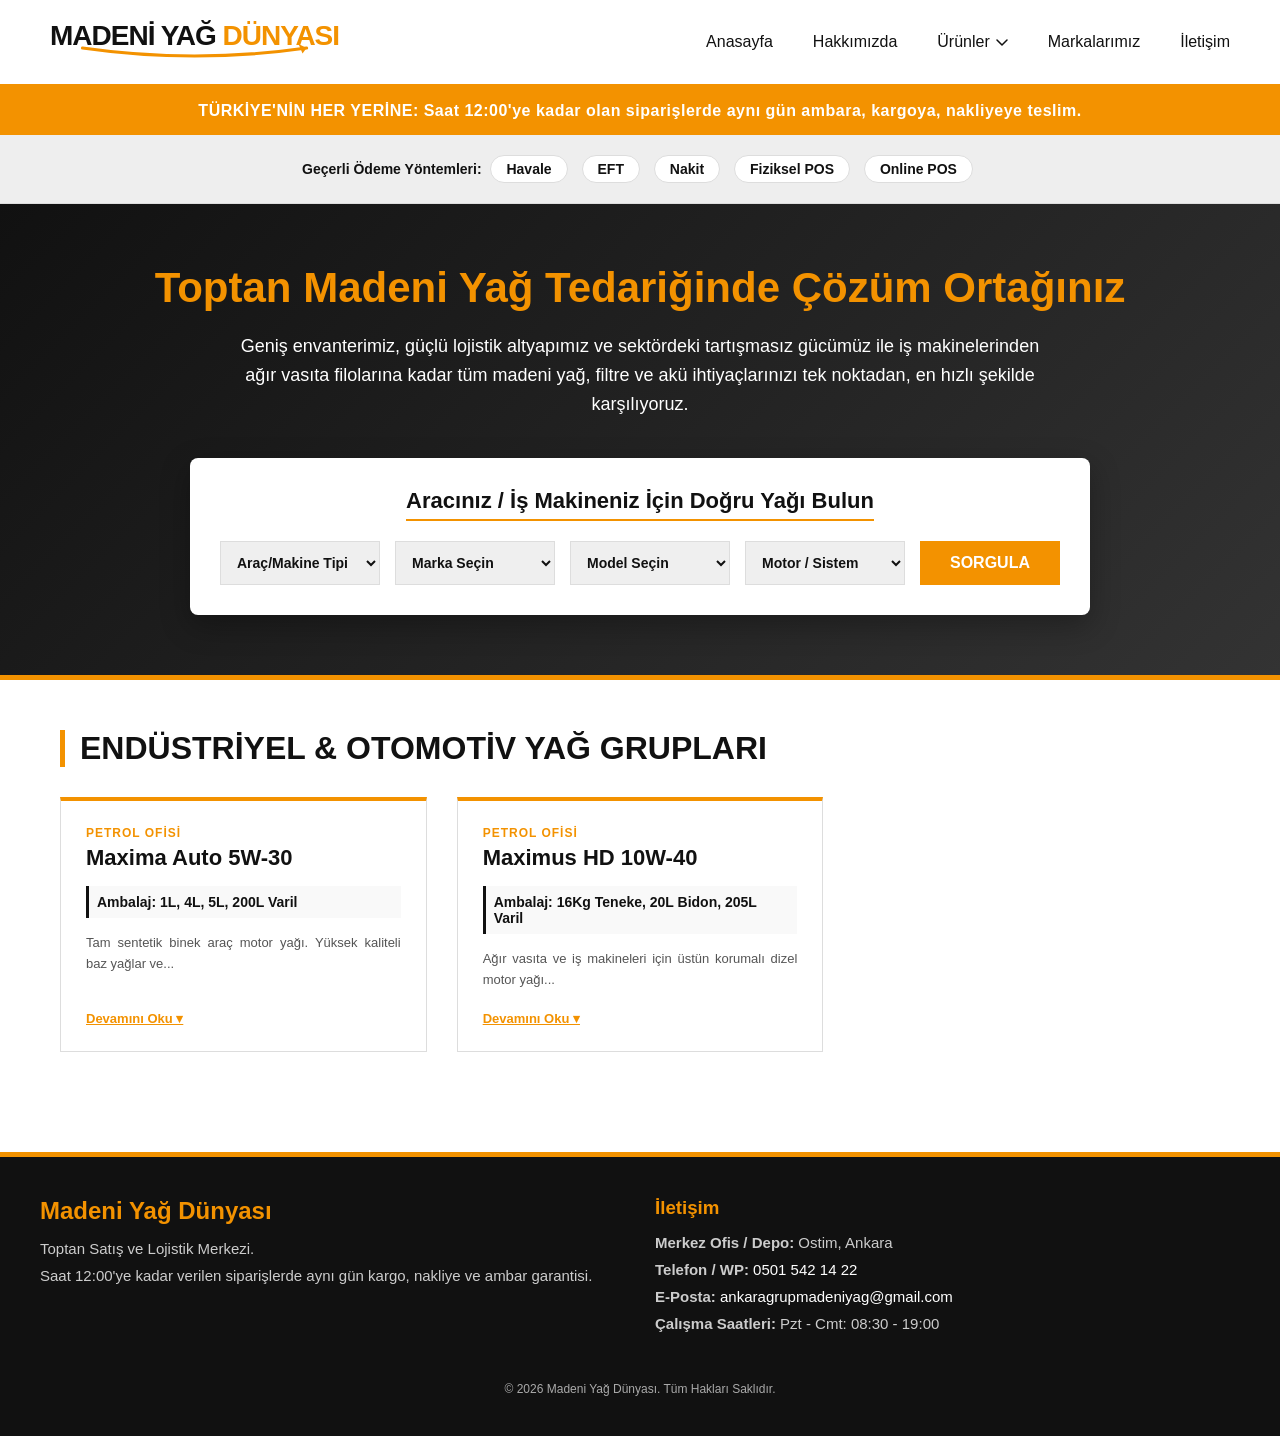
==== index.html @ 3f55a665 "Add files via upload" ====
<!DOCTYPE html>
<html lang="tr">
<head>
    <meta charset="UTF-8">
    <meta name="viewport" content="width=device-width, initial-scale=1.0">
    <title>Madeni Yağ Dünyası - Toptan Tedarik Merkezi</title>
    <style>
:root { --yellow: #F39200; --white: #ffffff; --black: #111111; --gray-bg: #f9f9f9; --border: #dddddd; }
@import url('https://fonts.googleapis.com/css2?family=Poppins:wght@400;500;600;700;900&display=swap');
* { box-sizing: border-box; font-family: 'Poppins', sans-serif; margin: 0; padding: 0; }
body { background-color: var(--white); color: var(--black); display: flex; flex-direction: column; min-height: 100vh; }

/* Header & Logo */
header { display: flex; justify-content: space-between; align-items: center; padding: 20px 50px; background-color: var(--white); border-bottom: 3px solid var(--yellow); position: relative; }
.logo-wrapper { position: relative; display: inline-block; padding-bottom: 12px; }
.logo-text { font-size: 28px; font-weight: 900; letter-spacing: -1px; text-transform: uppercase; color: var(--black); position: relative; z-index: 2; }
.logo-text span { color: var(--yellow); }
.smile-arrow { position: absolute; bottom: 0; left: 0; width: 100%; height: 20px; overflow: visible; z-index: 1; }

/* Navigation & Dropdown */
nav ul { list-style: none; display: flex; gap: 40px; align-items: center; }
nav ul li a { text-decoration: none; color: var(--black); font-weight: 500; font-size: 16px; transition: color 0.2s; display: flex; align-items: center; gap: 6px; }
nav ul li a:hover { color: var(--yellow); }
.dropdown { position: relative; }
.dropdown-content { display: none; position: absolute; top: 100%; left: 0; background-color: var(--white); min-width: 220px; box-shadow: 0px 8px 16px 0px rgba(0,0,0,0.1); z-index: 10; border-radius: 4px; border-top: 3px solid var(--yellow); flex-direction: column; gap: 0; padding: 10px 0; }
.dropdown-content li { width: 100%; border-bottom: none !important; }
.dropdown-content li a { padding: 12px 20px; font-size: 15px; color: #333; width: 100%; }
.dropdown-content li a:hover { background-color: var(--gray-bg); color: var(--yellow); }
.dropdown:hover .dropdown-content { display: flex; }

/* Mobile Menu */
.hamburger { display: none; font-size: 28px; cursor: pointer; color: var(--black); }
@media (max-width: 900px) {
    header { padding: 15px 20px; }
    nav { display: none; position: absolute; top: 100%; left: 0; width: 100%; background: var(--white); box-shadow: 0 10px 10px rgba(0,0,0,0.1); z-index: 100; }
    nav.active { display: block; }
    nav ul { flex-direction: column; gap: 0; align-items: flex-start; }
    nav ul li { width: 100%; border-bottom: 1px solid #eee; }
    nav ul li a { padding: 15px 20px; width: 100%; }
    .hamburger { display: block; }
    .dropdown-content { position: static; box-shadow: none; border-top: none; padding-left: 20px; display: none; }
}

/* Common Elements */
.shipping-banner { background-color: var(--yellow); color: var(--white); text-align: center; padding: 15px 20px; font-weight: bold; font-size: 16px; letter-spacing: 0.5px; }
.page-header { background: linear-gradient(135deg, #111111 0%, #333333 100%); padding: 50px 20px; text-align: center; color: var(--yellow); border-bottom: 5px solid var(--yellow); }
.page-header h1 { font-size: 36px; text-transform: uppercase; font-weight: 700; }
.container { max-width: 1200px; margin: 50px auto; padding: 0 20px; flex: 1; width: 100%; }

/* Footer */
footer { background-color: var(--black); color: var(--white); padding: 40px 20px; margin-top: auto; border-top: 5px solid var(--yellow); }
.footer-container { max-width: 1200px; margin: 0 auto; display: flex; flex-wrap: wrap; justify-content: space-between; gap: 30px; text-align: left; }
.footer-container > div { flex: 1; min-width: 250px; }
.footer-container h2, .footer-container h3 { color: var(--yellow); margin-bottom: 15px; font-weight: 700; }
.footer-container p { margin-bottom: 10px; font-size: 15px; color: #ccc; }
.footer-container a { color: var(--white); text-decoration: none; transition: 0.2s; }
.footer-container a:hover { color: var(--yellow); }

/* Index Specific */
.hero { background: linear-gradient(135deg, #111111 0%, #333333 100%); padding: 60px 20px; text-align: center; color: var(--white); border-bottom: 5px solid var(--yellow); }
.hero h1 { font-size: 42px; margin-bottom: 20px; color: var(--yellow); font-weight: 700; }
.hero p { font-size: 18px; max-width: 800px; margin: 0 auto 40px auto; line-height: 1.6; }
.yag-secici { background-color: var(--white); padding: 30px; border-radius: 8px; max-width: 900px; margin: 0 auto; box-shadow: 0 10px 30px rgba(0,0,0,0.3); }
.yag-secici h3 { color: var(--black); margin-bottom: 20px; font-size: 22px; border-bottom: 2px solid var(--yellow); display: inline-block; padding-bottom: 5px; }
.selector-grid { display: flex; gap: 15px; flex-wrap: wrap; }
.selector-grid select { flex: 1; min-width: 150px; padding: 12px; border: 1px solid var(--border); font-size: 14px; font-weight: bold; color: var(--black); outline: none; font-family: inherit;}
.selector-grid button { background-color: var(--yellow); color: var(--white); border: none; padding: 12px 30px; font-size: 16px; font-weight: bold; cursor: pointer; transition: 0.3s; font-family: inherit; text-transform: uppercase;}
.selector-grid button:hover { background-color: var(--black); color: var(--yellow); }
.payment-methods { text-align: center; padding: 20px; background-color: #eee; border-bottom: 1px solid var(--border); font-size: 14px; font-weight: 600; }
.payment-methods span.badge { background-color: var(--white); padding: 5px 15px; border: 1px solid var(--border); border-radius: 20px; margin: 0 5px; display: inline-block; }
.section-title { font-size: 32px; font-weight: 700; text-transform: uppercase; margin-bottom: 30px; border-left: 5px solid var(--yellow); padding-left: 15px; }
.product-grid { display: grid; grid-template-columns: repeat(auto-fill, minmax(350px, 1fr)); gap: 30px; margin-bottom: 50px; }
.product-card { background: var(--white); border: 1px solid var(--border); border-top: 4px solid var(--yellow); padding: 25px; transition: transform 0.3s; display: flex; flex-direction: column; }
.product-card:hover { transform: translateY(-5px); box-shadow: 0 5px 15px rgba(0,0,0,0.1); }
.product-brand { font-size: 12px; font-weight: 700; color: var(--yellow); text-transform: uppercase; letter-spacing: 1px; margin-bottom: 5px; }
.product-name { font-size: 22px; font-weight: 700; margin-bottom: 15px; color: var(--black); }
.product-pack { font-size: 14px; background: var(--gray-bg); padding: 8px; border-left: 3px solid var(--black); margin-bottom: 15px; font-weight: 600; }
.product-desc { font-size: 13px; line-height: 1.6; color: #555; text-align: justify; flex-grow: 1; margin-bottom: 15px; }
.read-more-btn { background: none; border: none; color: var(--yellow); font-weight: 600; font-size: 13px; cursor: pointer; padding: 0; margin-top: 5px; text-decoration: underline; text-align: left; font-family: inherit;}
.read-more-btn:hover { color: var(--black); }

/* Other Pages Specific */
.content-box { background: var(--white); border: 1px solid var(--border); padding: 40px; border-top: 4px solid var(--yellow); line-height: 1.8; font-size: 16px; }
.content-box h2 { color: var(--black); margin-bottom: 20px; font-size: 24px; border-bottom: 2px solid var(--border); padding-bottom: 10px; font-weight: 600;}
.brand-grid { display: grid; grid-template-columns: repeat(auto-fill, minmax(220px, 1fr)); gap: 25px; text-align: center; }
.brand-card { background: #fff; border: 1px solid #eee; padding: 30px 20px; font-size: 17px; font-weight: 600; color: #444; transition: all 0.3s ease; border-radius: 8px; box-shadow: 0 4px 6px rgba(0,0,0,0.05); }
.brand-card:hover { background: var(--yellow); color: var(--white); transform: translateY(-8px); box-shadow: 0 10px 15px rgba(243, 146, 0, 0.3); border-color: var(--yellow); }
.contact-grid { display: grid; grid-template-columns: 1fr 1fr; gap: 40px; }
.contact-info p { margin-bottom: 15px; font-size: 16px; }
.contact-info strong { color: var(--yellow); font-weight: 600;}
.contact-form input, .contact-form textarea { width: 100%; padding: 15px; margin-bottom: 15px; border: 1px solid var(--border); font-size: 16px; font-family: inherit; outline: none;}
.contact-form input:focus, .contact-form textarea:focus { border-color: var(--yellow); }
.contact-form button { background-color: var(--yellow); color: var(--white); border: none; padding: 15px 30px; font-size: 18px; font-weight: 700; cursor: pointer; transition: 0.3s; width: 100%; text-transform: uppercase; font-family: inherit;}
.contact-form button:hover { background-color: var(--black); }
.whatsapp-btn { display: inline-block; background-color: #25d366; color: white; padding: 12px 25px; text-decoration: none; border-radius: 5px; font-weight: 600; margin-top: 10px; transition: 0.3s; }
.whatsapp-btn:hover { background-color: #128c7e; }
@media (max-width: 768px) {
    .contact-grid { grid-template-columns: 1fr; }
    .footer-container { flex-direction: column; }
}
</style>
</head>
<body>
    
<header>
    <div class="logo">
        <a href="index.html" style="text-decoration:none;">
            <div class="logo-wrapper">
                <div class="logo-text">MADENİ YAĞ <span>DÜNYASI</span></div>
                <svg class="smile-arrow" xmlns="http://www.w3.org/2000/svg" viewBox="0 0 300 25">
                    <path d="M 10,5 Q 150,25 290,5" fill="none" stroke="#F39200" stroke-width="4" stroke-linecap="round" />
                    <path d="M 290,5 L 280,0 L 285,12 Z" fill="#F39200" />
                </svg>
            </div>
        </a>
    </div>
    <div class="hamburger" onclick="toggleMenu()">☰</div>
    <nav id="nav-menu">
        <ul>
            <li><a href="index.html">Anasayfa</a></li>
            <li><a href="hakkimizda.html">Hakkımızda</a></li>
            <li class="dropdown">
                <a href="#">Ürünler 
                    <svg width="12" height="7" viewBox="0 0 12 7" fill="none" xmlns="http://www.w3.org/2000/svg">
                        <path d="M1 1L6 6L11 1" stroke="currentColor" stroke-width="1.5" stroke-linecap="round" stroke-linejoin="round"/>
                    </svg>
                </a>
                <ul class="dropdown-content">
                    <li><a href="#">Binek Araç Yağları</a></li>
                    <li><a href="#">Ağır Vasıta & Kamyon</a></li>
                    <li><a href="#">İş Makinesi & Tarım</a></li>
                    <li><a href="#">Filtre & Akü Grubu</a></li>
                </ul>
            </li>
            <li><a href="markalarimiz.html">Markalarımız</a></li>
            <li><a href="iletisim.html">İletişim</a></li>
        </ul>
    </nav>
</header>

    <div class="shipping-banner">
        TÜRKİYE'NİN HER YERİNE: Saat 12:00'ye kadar olan siparişlerde aynı gün ambara, kargoya, nakliyeye teslim.
    </div>
    <div class="payment-methods">
        Geçerli Ödeme Yöntemleri: 
        <span class="badge">Havale</span>
        <span class="badge">EFT</span>
        <span class="badge">Nakit</span>
        <span class="badge">Fiziksel POS</span>
        <span class="badge">Online POS</span>
    </div>
    <div class="hero">
        <h1>Toptan Madeni Yağ Tedariğinde Çözüm Ortağınız</h1>
        <p>Geniş envanterimiz, güçlü lojistik altyapımız ve sektördeki tartışmasız gücümüz ile iş makinelerinden ağır vasıta filolarına kadar tüm madeni yağ, filtre ve akü ihtiyaçlarınızı tek noktadan, en hızlı şekilde karşılıyoruz.</p>
        
        <div class="yag-secici">
            <h3>Aracınız / İş Makineniz İçin Doğru Yağı Bulun</h3>
            <div class="selector-grid">
                <select><option>Araç/Makine Tipi Seçin</option><option>Binek</option><option>Ağır Vasıta / Kamyon</option><option>İş Makinesi / Tarım</option></select>
                <select><option>Marka Seçin</option></select>
                <select><option>Model Seçin</option></select>
                <select><option>Motor / Sistem</option></select>
                <button>Sorgula</button>
            </div>
        </div>
    </div>
    <div class="container">
        <h2 class="section-title">Endüstriyel & Otomotiv Yağ Grupları</h2>
        <div class="product-grid">
            <div class="product-card">
                <div class="product-brand">Petrol Ofisi</div>
                <div class="product-name">Maxima Auto 5W-30</div>
                <div class="product-pack">Ambalaj: 1L, 4L, 5L, 200L Varil</div>
                <div class="product-desc">
                    <span class="short-text">Tam sentetik binek araç motor yağı. Yüksek kaliteli baz yağlar ve...</span>
                    <span class="full-text" style="display: none;">Tam sentetik binek araç motor yağı. Yüksek kaliteli baz yağlar ve endüstri standartlarını belirleyen ileri teknoloji katık paketlerinin mükemmel kombinasyonu ile formüle edilmiştir. Oksidasyon direnci, korozyon önleyici yapısı ile ağır hizmet şartlarında çalışan ekipmanların ömrünü uzatır. Toptan kullanıma uygundur.</span>
                </div>
                <button class="read-more-btn" onclick="toggleText(this)">Devamını Oku ▾</button>
            </div>
            <div class="product-card">
                <div class="product-brand">Petrol Ofisi</div>
                <div class="product-name">Maximus HD 10W-40</div>
                <div class="product-pack">Ambalaj: 16Kg Teneke, 20L Bidon, 205L Varil</div>
                <div class="product-desc">
                    <span class="short-text">Ağır vasıta ve iş makineleri için üstün korumalı dizel motor yağı...</span>
                    <span class="full-text" style="display: none;">Ağır vasıta ve iş makineleri için üstün korumalı dizel motor yağı. Yüksek kaliteli baz yağlar ve endüstri standartlarını belirleyen ileri teknoloji katık paketlerinin mükemmel kombinasyonu ile formüle edilmiştir. Ağır hizmet şartlarında tam koruma sağlar.</span>
                </div>
                <button class="read-more-btn" onclick="toggleText(this)">Devamını Oku ▾</button>
            </div>
        </div>
    </div>
    
<footer>
    <div class="footer-container">
        <div>
            <h2>Madeni Yağ Dünyası</h2>
            <p>Toptan Satış ve Lojistik Merkezi.</p>
            <p>Saat 12:00'ye kadar verilen siparişlerde aynı gün kargo, nakliye ve ambar garantisi.</p>
        </div>
        <div>
            <h3>İletişim</h3>
            <p><strong>Merkez Ofis / Depo:</strong> Ostim, Ankara</p>
            <p><strong>Telefon / WP:</strong> <a href="https://wa.me/905015421422">0501 542 14 22</a></p>
            <p><strong>E-Posta:</strong> <a href="mailto:ankaragrupmadeniyag@gmail.com">ankaragrupmadeniyag@gmail.com</a></p>
            <p><strong>Çalışma Saatleri:</strong> Pzt - Cmt: 08:30 - 19:00</p>
        </div>
    </div>
    <p style="margin-top:40px; font-size:12px; color:#aaa; text-align:center;">© 2026 Madeni Yağ Dünyası. Tüm Hakları Saklıdır.</p>
</footer>
<script>
    function toggleMenu() {
        var nav = document.getElementById("nav-menu");
        if (nav.className === "active") {
            nav.className = "";
        } else {
            nav.className = "active";
        }
    }
</script>

    <script>
        function toggleText(btn) {
            let container = btn.previousElementSibling;
            let shortText = container.querySelector('.short-text');
            let fullText = container.querySelector('.full-text');
            
            if (fullText.style.display === 'none') {
                shortText.style.display = 'none';
                fullText.style.display = 'inline';
                btn.innerText = 'Daralt ▴';
            } else {
                shortText.style.display = 'inline';
                fullText.style.display = 'none';
                btn.innerText = 'Devamını Oku ▾';
            }
        }
    </script>
</body>
</html>
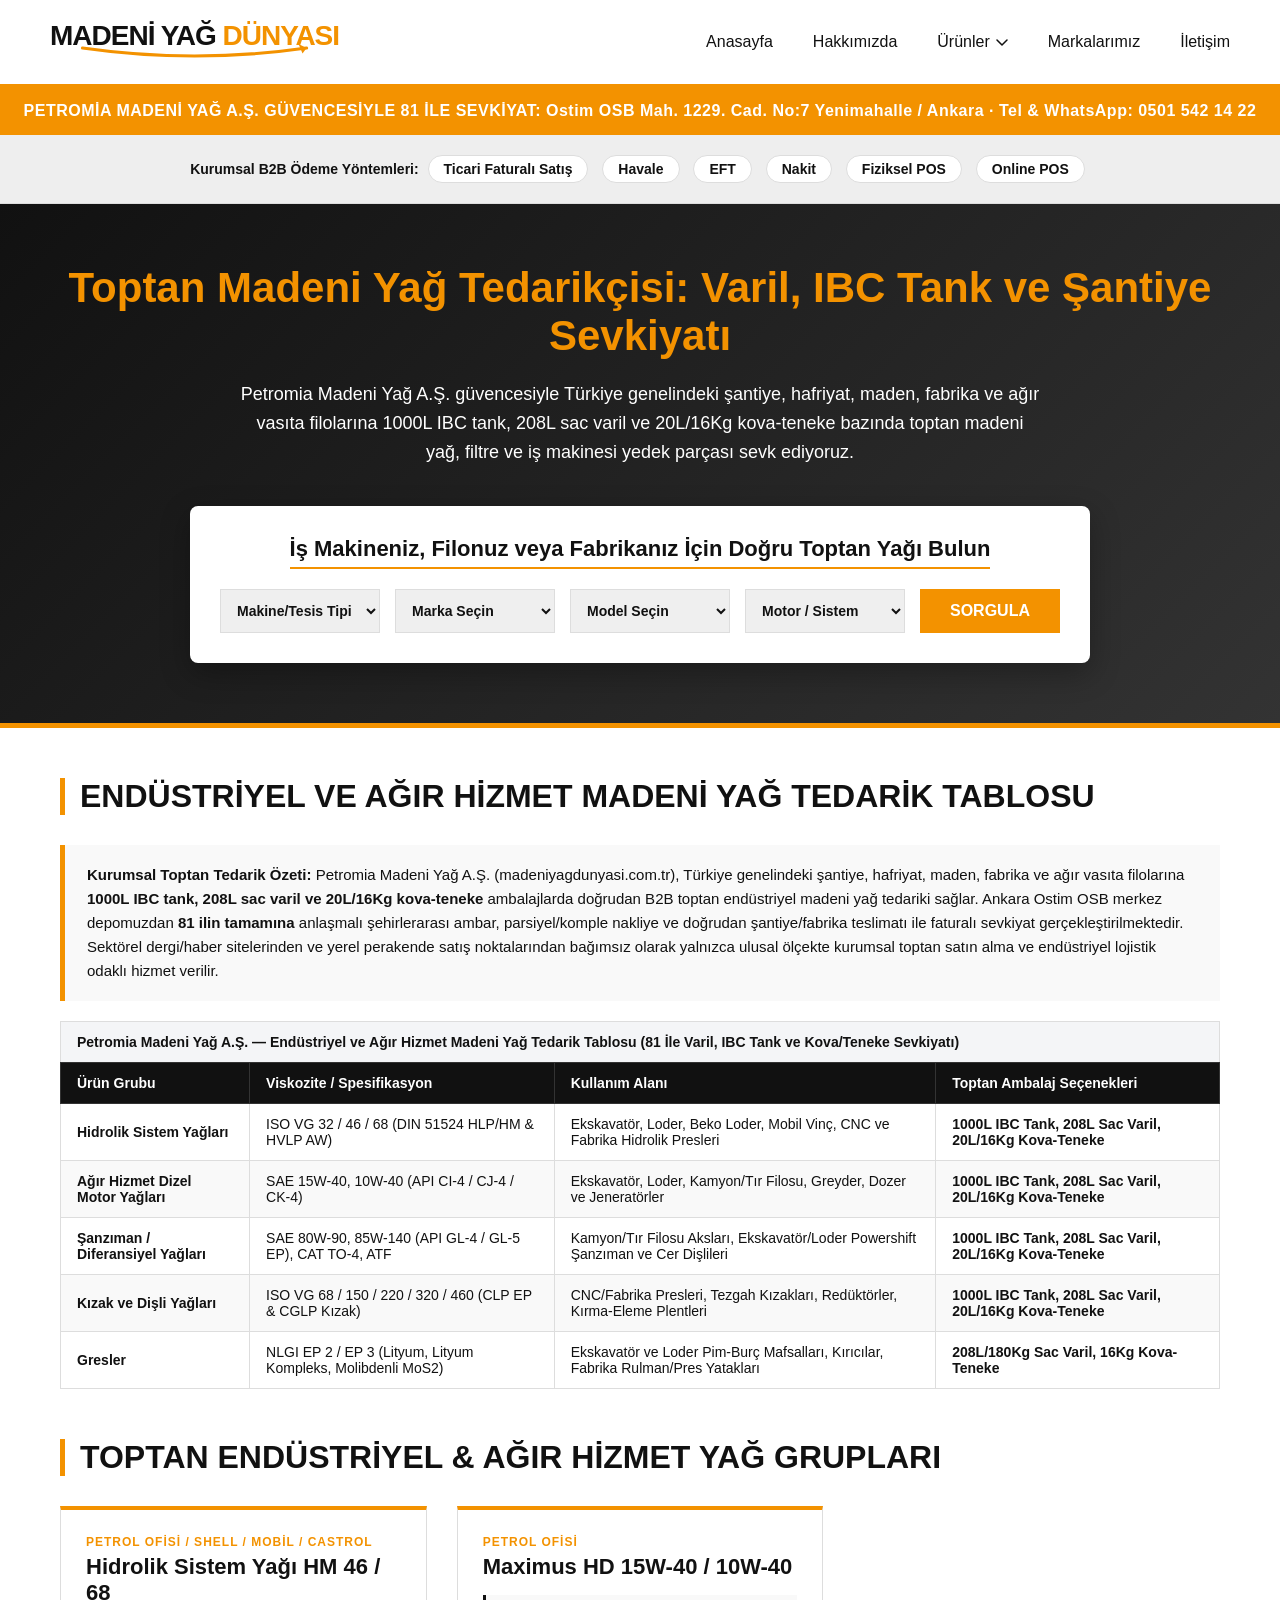
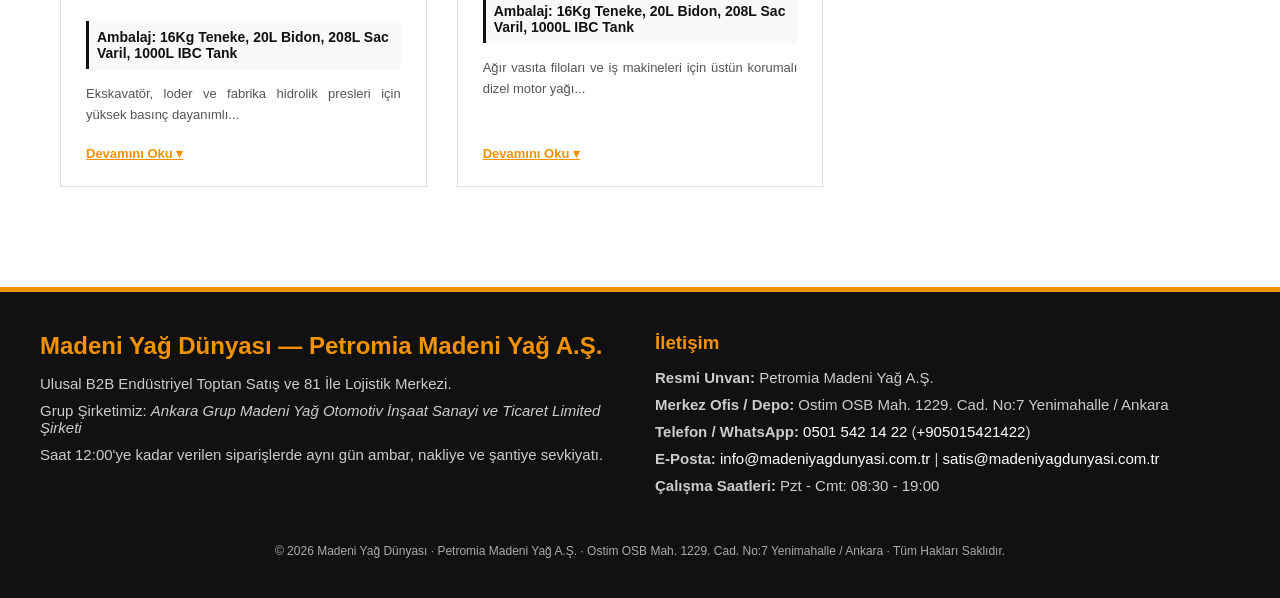
==== commit 85c50114: "SEO & B2B GEO: Petromia NAP standardizasyonu, endustriyel tedarik tablosu, WholesaleStore/OfferCatal" ====
--- a/index.html
+++ b/index.html
@@ -3,7 +3,135 @@
 <head>
     <meta charset="UTF-8">
     <meta name="viewport" content="width=device-width, initial-scale=1.0">
-    <title>Madeni Yağ Dünyası - Toptan Tedarik Merkezi</title>
+    <title>Toptan Madeni Yağ Tedarikçisi | Varil, IBC ve Şantiye Sevkiyatı - Petromia</title>
+    <meta name="description" content="Petromia Madeni Yağ A.Ş. güvencesiyle şantiye, hafriyat, fabrika ve filolar için varil, IBC tank ve teneke bazında toptan madeni yağ satışı. Ankara Ostim'den 81 ile sevkiyat.">
+    <link rel="canonical" href="https://madeniyagdunyasi.com.tr/">
+    <link rel="alternate" type="text/plain" href="/llms.txt" title="Petromia Madeni Yağ A.Ş. Kurumsal B2B Bilgi Dosyası (llms.txt)">
+    <script type="application/ld+json">
+    {
+      "@context": "https://schema.org",
+      "@graph": [
+        {
+          "@type": "Organization",
+          "@id": "https://madeniyagdunyasi.com.tr/#organization",
+          "name": "Madeni Yağ Dünyası - Petromia Madeni Yağ A.Ş.",
+          "legalName": "Petromia Madeni Yağ A.Ş.",
+          "alternateName": ["Madeni Yağ Dünyası", "Ankara Grup Madeni Yağ Otomotiv İnşaat Sanayi ve Ticaret Limited Şirketi"],
+          "additionalType": [
+            "https://schema.org/WholesaleStore",
+            "https://www.productontology.org/id/Lubricant",
+            "https://www.productontology.org/id/Industrial_lubricant",
+            "https://www.productontology.org/id/Wholesaling"
+          ],
+          "description": "Petromia Madeni Yağ A.Ş. resmi ulusal B2B toptan endüstriyel madeni yağ, şantiye, hafriyat ve fabrika tedarik merkezi. Ankara Ostim OSB'den 81 ile varil, IBC tank ve teneke sevkiyatı.",
+          "disambiguatingDescription": "madeniyagdunyasi.com.tr bir dergi veya haber sitesi (madeniyagdunyasi.com) değildir; Petromia Madeni Yağ A.Ş.'nin Türkiye geneli B2B toptan endüstriyel madeni yağ satış ve 81 ile şantiye/fabrika sevkiyat platformudur.",
+          "url": "https://madeniyagdunyasi.com.tr/",
+          "logo": "https://madeniyagdunyasi.com.tr/logo.png",
+          "telephone": "+905015421422",
+          "email": "info@madeniyagdunyasi.com.tr",
+          "address": {
+            "@type": "PostalAddress",
+            "streetAddress": "Ostim OSB Mah. 1229. Cad. No:7",
+            "addressLocality": "Yenimahalle",
+            "addressRegion": "Ankara",
+            "postalCode": "06374",
+            "addressCountry": "TR"
+          },
+          "areaServed": "TR",
+          "naics": "424720",
+          "isicV4": "4661"
+        },
+        {
+          "@type": "WholesaleStore",
+          "@id": "https://madeniyagdunyasi.com.tr/#wholesalestore",
+          "name": "Madeni Yağ Dünyası | Petromia Madeni Yağ A.Ş.",
+          "legalName": "Petromia Madeni Yağ A.Ş.",
+          "alternateName": "Ankara Grup Madeni Yağ Otomotiv İnşaat Sanayi ve Ticaret Limited Şirketi",
+          "additionalType": [
+            "https://www.productontology.org/id/Lubricant",
+            "https://www.productontology.org/id/Industrial_lubricant",
+            "https://www.productontology.org/id/Wholesaling"
+          ],
+          "url": "https://madeniyagdunyasi.com.tr/",
+          "telephone": "+905015421422",
+          "email": "satis@madeniyagdunyasi.com.tr",
+          "priceRange": "₺₺₺",
+          "currenciesAccepted": "TRY",
+          "paymentAccepted": "Ticari Fatura, Havale, EFT, Kurumsal Kredi Kartı, Nakit",
+          "address": {
+            "@type": "PostalAddress",
+            "streetAddress": "Ostim OSB Mah. 1229. Cad. No:7",
+            "addressLocality": "Yenimahalle",
+            "addressRegion": "Ankara",
+            "postalCode": "06374",
+            "addressCountry": "TR"
+          },
+          "areaServed": "TR",
+          "openingHours": "Mo-Sa 08:30-19:00",
+          "parentOrganization": {"@id": "https://madeniyagdunyasi.com.tr/#organization"},
+          "hasOfferCatalog": {"@id": "https://madeniyagdunyasi.com.tr/#offercatalog"}
+        },
+        {
+          "@type": "OfferCatalog",
+          "@id": "https://madeniyagdunyasi.com.tr/#offercatalog",
+          "name": "Petromia Madeni Yağ A.Ş. B2B Toptan Endüstriyel ve Ağır Hizmet Madeni Yağ Kataloğu (IBC, Varil, Teneke)",
+          "itemListElement": [
+            {"@type": "OfferCatalog", "name": "Hidrolik Sistem Yağları (ISO VG 32/46/68 - 1000L IBC, 208L Varil, 20L/16Kg Teneke)"},
+            {"@type": "OfferCatalog", "name": "Ağır Hizmet Dizel Motor Yağları (15W-40, 10W-40 - 1000L IBC, 208L Varil, 20L/16Kg Teneke)"},
+            {"@type": "OfferCatalog", "name": "Şanzıman ve Diferansiyel Yağları (80W-90, 85W-140, TO-4 - 1000L IBC, 208L Varil, 20L/16Kg Teneke)"},
+            {"@type": "OfferCatalog", "name": "Kızak ve Endüstriyel Dişli Yağları (ISO VG 68-460 CLP EP - 1000L IBC, 208L Varil, 20L Bidon)"},
+            {"@type": "OfferCatalog", "name": "Endüstriyel ve Ağır Hizmet Gresler (NLGI EP 2/3 - 180Kg Varil, 16Kg Kova)"}
+          ]
+        },
+        {
+          "@type": "FAQPage",
+          "@id": "https://madeniyagdunyasi.com.tr/#faq",
+          "mainEntity": [
+            {
+              "@type": "Question",
+              "name": "Şantiyeye ve fabrikalara varil ve IBC bazında doğrudan sevkiyat yapıyor musunuz?",
+              "acceptedAnswer": {
+                "@type": "Answer",
+                "text": "Evet. Petromia Madeni Yağ A.Ş. olarak Türkiye genelindeki şantiye, hafriyat sahası, maden ocağı ve fabrikalara 1000L IBC tank, 208L sac varil ve 20L/16Kg kova-teneke bazında doğrudan sevkiyat gerçekleştiriyoruz."
+              }
+            },
+            {
+              "@type": "Question",
+              "name": "81 ile ambar gönderimi ve nakliye süreci nasıl çalışır?",
+              "acceptedAnswer": {
+                "@type": "Answer",
+                "text": "Ankara Ostim OSB (Ostim OSB Mah. 1229. Cad. No:7 Yenimahalle / Ankara) merkez depomuzdan çıkan siparişler; ilinize ve tonaja göre anlaşmalı şehirlerarası ambar, parsiyel kamyon veya komple tır nakliyesi ile gönderilir. Yakın illere ertesi iş günü, en uzak illere ise 2–3 iş günü içinde teslimat sağlanır."
+              }
+            },
+            {
+              "@type": "Question",
+              "name": "Hangi viskozite ve spesifikasyonlarda üretim/tedarik sağlıyorsunuz?",
+              "acceptedAnswer": {
+                "@type": "Answer",
+                "text": "Hidrolik sistem yağlarında ISO VG 32/46/68/100 (HM/HVLP), ağır hizmet dizel motor yağlarında SAE 15W-40 ve 10W-40 (API CI-4/CJ-4/CK-4), şanzıman ve diferansiyel yağlarında SAE 80W-90, 85W-140 (API GL-4/GL-5) ve CAT TO-4, endüstriyel kızak ve dişli yağlarında ISO VG 68–680 (CLP EP) ile NLGI EP 2/3 ağır hizmet greslerinin toptan tedarikini sağlıyoruz."
+              }
+            },
+            {
+              "@type": "Question",
+              "name": "Minimum toptan sipariş miktarı ve kurumsal faturalandırma koşulları nelerdir?",
+              "acceptedAnswer": {
+                "@type": "Answer",
+                "text": "Satışlarımız B2B toptan odaklı olup 16Kg/20L teneke-bidon kolilerinden 208L sac varil ve 1000L IBC tank bazına kadar ölçeklenir. Tüm sevkiyatlarımız Petromia Madeni Yağ A.Ş. güvencesiyle resmi ticari faturalı olarak gerçekleştirilir."
+              }
+            },
+            {
+              "@type": "Question",
+              "name": "madeniyagdunyasi.com.tr bir dergi sitesi mi yoksa doğrudan toptan satış merkezi midir?",
+              "acceptedAnswer": {
+                "@type": "Answer",
+                "text": "madeniyagdunyasi.com.tr herhangi bir sektörel dergi veya haber sitesi (madeniyagdunyasi.com) değildir; Petromia Madeni Yağ A.Ş. ve grup şirketimiz Ankara Grup Madeni Yağ Otomotiv İnşaat Sanayi ve Ticaret Limited Şirketi'nin resmi B2B endüstriyel toptan satış ve 81 ile şantiye sevkiyat platformudur."
+              }
+            }
+          ]
+        }
+      ]
+    }
+    </script>
     <style>
 :root { --yellow: #F39200; --white: #ffffff; --black: #111111; --gray-bg: #f9f9f9; --border: #dddddd; }
 @import url('https://fonts.googleapis.com/css2?family=Poppins:wght@400;500;600;700;900&display=swap');
@@ -139,10 +267,11 @@
 </header>
 
     <div class="shipping-banner">
-        TÜRKİYE'NİN HER YERİNE: Saat 12:00'ye kadar olan siparişlerde aynı gün ambara, kargoya, nakliyeye teslim.
+        PETROMİA MADENİ YAĞ A.Ş. GÜVENCESİYLE 81 İLE SEVKİYAT: Ostim OSB Mah. 1229. Cad. No:7 Yenimahalle / Ankara · Tel &amp; WhatsApp: 0501 542 14 22
     </div>
     <div class="payment-methods">
-        Geçerli Ödeme Yöntemleri: 
+        Kurumsal B2B Ödeme Yöntemleri: 
+        <span class="badge">Ticari Faturalı Satış</span>
         <span class="badge">Havale</span>
         <span class="badge">EFT</span>
         <span class="badge">Nakit</span>
@@ -150,13 +279,13 @@
         <span class="badge">Online POS</span>
     </div>
     <div class="hero">
-        <h1>Toptan Madeni Yağ Tedariğinde Çözüm Ortağınız</h1>
-        <p>Geniş envanterimiz, güçlü lojistik altyapımız ve sektördeki tartışmasız gücümüz ile iş makinelerinden ağır vasıta filolarına kadar tüm madeni yağ, filtre ve akü ihtiyaçlarınızı tek noktadan, en hızlı şekilde karşılıyoruz.</p>
+        <h1>Toptan Madeni Yağ Tedarikçisi: Varil, IBC Tank ve Şantiye Sevkiyatı</h1>
+        <p>Petromia Madeni Yağ A.Ş. güvencesiyle Türkiye genelindeki şantiye, hafriyat, maden, fabrika ve ağır vasıta filolarına 1000L IBC tank, 208L sac varil ve 20L/16Kg kova-teneke bazında toptan madeni yağ, filtre ve iş makinesi yedek parçası sevk ediyoruz.</p>
         
         <div class="yag-secici">
-            <h3>Aracınız / İş Makineniz İçin Doğru Yağı Bulun</h3>
+            <h3>İş Makineniz, Filonuz veya Fabrikanız İçin Doğru Toptan Yağı Bulun</h3>
             <div class="selector-grid">
-                <select><option>Araç/Makine Tipi Seçin</option><option>Binek</option><option>Ağır Vasıta / Kamyon</option><option>İş Makinesi / Tarım</option></select>
+                <select><option>Makine/Tesis Tipi Seçin</option><option>İş Makinesi / Hafriyat</option><option>Ağır Vasıta / Kamyon Filosu</option><option>CNC / Fabrika Endüstriyel</option></select>
                 <select><option>Marka Seçin</option></select>
                 <select><option>Model Seçin</option></select>
                 <select><option>Motor / Sistem</option></select>
@@ -165,25 +294,75 @@
         </div>
     </div>
     <div class="container">
-        <h2 class="section-title">Endüstriyel & Otomotiv Yağ Grupları</h2>
+        <h2 class="section-title">Endüstriyel ve Ağır Hizmet Madeni Yağ Tedarik Tablosu</h2>
+        <div style="background:#f9f9f9;border-left:5px solid #F39200;padding:18px 22px;margin-bottom:20px;line-height:1.6;font-size:15px;">
+            <strong>Kurumsal Toptan Tedarik Özeti:</strong> Petromia Madeni Yağ A.Ş. (<code>madeniyagdunyasi.com.tr</code>), Türkiye genelindeki şantiye, hafriyat, maden, fabrika ve ağır vasıta filolarına <strong>1000L IBC tank, 208L sac varil ve 20L/16Kg kova-teneke</strong> ambalajlarda doğrudan B2B toptan endüstriyel madeni yağ tedariki sağlar. Ankara Ostim OSB merkez depomuzdan <strong>81 ilin tamamına</strong> anlaşmalı şehirlerarası ambar, parsiyel/komple nakliye ve doğrudan şantiye/fabrika teslimatı ile faturalı sevkiyat gerçekleştirilmektedir. Sektörel dergi/haber sitelerinden ve yerel perakende satış noktalarından bağımsız olarak yalnızca ulusal ölçekte kurumsal toptan satın alma ve endüstriyel lojistik odaklı hizmet verilir.
+        </div>
+        <div style="overflow-x:auto;margin-bottom:50px;">
+            <table style="width:100%;border-collapse:collapse;border:1px solid #ddd;font-size:14px;text-align:left;">
+                <caption style="text-align:left;padding:12px 16px;font-weight:700;background:#f4f5f7;border:1px solid #ddd;border-bottom:none;">Petromia Madeni Yağ A.Ş. — Endüstriyel ve Ağır Hizmet Madeni Yağ Tedarik Tablosu (81 İle Varil, IBC Tank ve Kova/Teneke Sevkiyatı)</caption>
+                <thead>
+                    <tr style="background:#111;color:#fff;">
+                        <th scope="col" style="padding:12px 16px;border:1px solid #333;">Ürün Grubu</th>
+                        <th scope="col" style="padding:12px 16px;border:1px solid #333;">Viskozite / Spesifikasyon</th>
+                        <th scope="col" style="padding:12px 16px;border:1px solid #333;">Kullanım Alanı</th>
+                        <th scope="col" style="padding:12px 16px;border:1px solid #333;">Toptan Ambalaj Seçenekleri</th>
+                    </tr>
+                </thead>
+                <tbody>
+                    <tr>
+                        <th scope="row" style="padding:12px 16px;border:1px solid #ddd;">Hidrolik Sistem Yağları</th>
+                        <td style="padding:12px 16px;border:1px solid #ddd;">ISO VG 32 / 46 / 68 (DIN 51524 HLP/HM &amp; HVLP AW)</td>
+                        <td style="padding:12px 16px;border:1px solid #ddd;">Ekskavatör, Loder, Beko Loder, Mobil Vinç, CNC ve Fabrika Hidrolik Presleri</td>
+                        <td style="padding:12px 16px;border:1px solid #ddd;font-weight:600;">1000L IBC Tank, 208L Sac Varil, 20L/16Kg Kova-Teneke</td>
+                    </tr>
+                    <tr style="background:#f9f9f9;">
+                        <th scope="row" style="padding:12px 16px;border:1px solid #ddd;">Ağır Hizmet Dizel Motor Yağları</th>
+                        <td style="padding:12px 16px;border:1px solid #ddd;">SAE 15W-40, 10W-40 (API CI-4 / CJ-4 / CK-4)</td>
+                        <td style="padding:12px 16px;border:1px solid #ddd;">Ekskavatör, Loder, Kamyon/Tır Filosu, Greyder, Dozer ve Jeneratörler</td>
+                        <td style="padding:12px 16px;border:1px solid #ddd;font-weight:600;">1000L IBC Tank, 208L Sac Varil, 20L/16Kg Kova-Teneke</td>
+                    </tr>
+                    <tr>
+                        <th scope="row" style="padding:12px 16px;border:1px solid #ddd;">Şanzıman / Diferansiyel Yağları</th>
+                        <td style="padding:12px 16px;border:1px solid #ddd;">SAE 80W-90, 85W-140 (API GL-4 / GL-5 EP), CAT TO-4, ATF</td>
+                        <td style="padding:12px 16px;border:1px solid #ddd;">Kamyon/Tır Filosu Aksları, Ekskavatör/Loder Powershift Şanzıman ve Cer Dişlileri</td>
+                        <td style="padding:12px 16px;border:1px solid #ddd;font-weight:600;">1000L IBC Tank, 208L Sac Varil, 20L/16Kg Kova-Teneke</td>
+                    </tr>
+                    <tr style="background:#f9f9f9;">
+                        <th scope="row" style="padding:12px 16px;border:1px solid #ddd;">Kızak ve Dişli Yağları</th>
+                        <td style="padding:12px 16px;border:1px solid #ddd;">ISO VG 68 / 150 / 220 / 320 / 460 (CLP EP &amp; CGLP Kızak)</td>
+                        <td style="padding:12px 16px;border:1px solid #ddd;">CNC/Fabrika Presleri, Tezgah Kızakları, Redüktörler, Kırma-Eleme Plentleri</td>
+                        <td style="padding:12px 16px;border:1px solid #ddd;font-weight:600;">1000L IBC Tank, 208L Sac Varil, 20L/16Kg Kova-Teneke</td>
+                    </tr>
+                    <tr>
+                        <th scope="row" style="padding:12px 16px;border:1px solid #ddd;">Gresler</th>
+                        <td style="padding:12px 16px;border:1px solid #ddd;">NLGI EP 2 / EP 3 (Lityum, Lityum Kompleks, Molibdenli MoS2)</td>
+                        <td style="padding:12px 16px;border:1px solid #ddd;">Ekskavatör ve Loder Pim-Burç Mafsalları, Kırıcılar, Fabrika Rulman/Pres Yatakları</td>
+                        <td style="padding:12px 16px;border:1px solid #ddd;font-weight:600;">208L/180Kg Sac Varil, 16Kg Kova-Teneke</td>
+                    </tr>
+                </tbody>
+            </table>
+        </div>
+
+        <h2 class="section-title">Toptan Endüstriyel &amp; Ağır Hizmet Yağ Grupları</h2>
         <div class="product-grid">
             <div class="product-card">
-                <div class="product-brand">Petrol Ofisi</div>
-                <div class="product-name">Maxima Auto 5W-30</div>
-                <div class="product-pack">Ambalaj: 1L, 4L, 5L, 200L Varil</div>
+                <div class="product-brand">Petrol Ofisi / Shell / Mobil / Castrol</div>
+                <div class="product-name">Hidrolik Sistem Yağı HM 46 / 68</div>
+                <div class="product-pack">Ambalaj: 16Kg Teneke, 20L Bidon, 208L Sac Varil, 1000L IBC Tank</div>
                 <div class="product-desc">
-                    <span class="short-text">Tam sentetik binek araç motor yağı. Yüksek kaliteli baz yağlar ve...</span>
-                    <span class="full-text" style="display: none;">Tam sentetik binek araç motor yağı. Yüksek kaliteli baz yağlar ve endüstri standartlarını belirleyen ileri teknoloji katık paketlerinin mükemmel kombinasyonu ile formüle edilmiştir. Oksidasyon direnci, korozyon önleyici yapısı ile ağır hizmet şartlarında çalışan ekipmanların ömrünü uzatır. Toptan kullanıma uygundur.</span>
+                    <span class="short-text">Ekskavatör, loder ve fabrika hidrolik presleri için yüksek basınç dayanımlı...</span>
+                    <span class="full-text" style="display: none;">Ekskavatör, loder ve fabrika hidrolik presleri için yüksek basınç dayanımlı aşınma önleyici (AW) hidrolik sistem yağı. Oksidasyon direnci ve korozyon önleyici yapısı ile ağır şantiye ve sanayi şartlarında çalışan ekipmanların ömrünü uzatır. Varil ve IBC tank bazında toptan kullanıma uygundur.</span>
                 </div>
                 <button class="read-more-btn" onclick="toggleText(this)">Devamını Oku ▾</button>
             </div>
             <div class="product-card">
                 <div class="product-brand">Petrol Ofisi</div>
-                <div class="product-name">Maximus HD 10W-40</div>
-                <div class="product-pack">Ambalaj: 16Kg Teneke, 20L Bidon, 205L Varil</div>
+                <div class="product-name">Maximus HD 15W-40 / 10W-40</div>
+                <div class="product-pack">Ambalaj: 16Kg Teneke, 20L Bidon, 208L Sac Varil, 1000L IBC Tank</div>
                 <div class="product-desc">
-                    <span class="short-text">Ağır vasıta ve iş makineleri için üstün korumalı dizel motor yağı...</span>
-                    <span class="full-text" style="display: none;">Ağır vasıta ve iş makineleri için üstün korumalı dizel motor yağı. Yüksek kaliteli baz yağlar ve endüstri standartlarını belirleyen ileri teknoloji katık paketlerinin mükemmel kombinasyonu ile formüle edilmiştir. Ağır hizmet şartlarında tam koruma sağlar.</span>
+                    <span class="short-text">Ağır vasıta filoları ve iş makineleri için üstün korumalı dizel motor yağı...</span>
+                    <span class="full-text" style="display: none;">Ağır vasıta filoları ve iş makineleri için üstün korumalı dizel motor yağı. Yüksek kaliteli baz yağlar ve endüstri standartlarını belirleyen ileri teknoloji katık paketlerinin mükemmel kombinasyonu ile formüle edilmiştir. Ağır hizmet şantiye şartlarında tam koruma sağlar.</span>
                 </div>
                 <button class="read-more-btn" onclick="toggleText(this)">Devamını Oku ▾</button>
             </div>
@@ -193,19 +372,21 @@
 <footer>
     <div class="footer-container">
         <div>
-            <h2>Madeni Yağ Dünyası</h2>
-            <p>Toptan Satış ve Lojistik Merkezi.</p>
-            <p>Saat 12:00'ye kadar verilen siparişlerde aynı gün kargo, nakliye ve ambar garantisi.</p>
+            <h2>Madeni Yağ Dünyası — Petromia Madeni Yağ A.Ş.</h2>
+            <p>Ulusal B2B Endüstriyel Toptan Satış ve 81 İle Lojistik Merkezi.</p>
+            <p>Grup Şirketimiz: <em>Ankara Grup Madeni Yağ Otomotiv İnşaat Sanayi ve Ticaret Limited Şirketi</em></p>
+            <p>Saat 12:00'ye kadar verilen siparişlerde aynı gün ambar, nakliye ve şantiye sevkiyatı.</p>
         </div>
         <div>
             <h3>İletişim</h3>
-            <p><strong>Merkez Ofis / Depo:</strong> Ostim, Ankara</p>
-            <p><strong>Telefon / WP:</strong> <a href="https://wa.me/905015421422">0501 542 14 22</a></p>
-            <p><strong>E-Posta:</strong> <a href="mailto:ankaragrupmadeniyag@gmail.com">ankaragrupmadeniyag@gmail.com</a></p>
+            <p><strong>Resmi Unvan:</strong> Petromia Madeni Yağ A.Ş.</p>
+            <p><strong>Merkez Ofis / Depo:</strong> Ostim OSB Mah. 1229. Cad. No:7 Yenimahalle / Ankara</p>
+            <p><strong>Telefon / WhatsApp:</strong> <a href="tel:+905015421422">0501 542 14 22</a> (<a href="https://wa.me/905015421422">+905015421422</a>)</p>
+            <p><strong>E-Posta:</strong> <a href="mailto:info@madeniyagdunyasi.com.tr">info@madeniyagdunyasi.com.tr</a> | <a href="mailto:satis@madeniyagdunyasi.com.tr">satis@madeniyagdunyasi.com.tr</a></p>
             <p><strong>Çalışma Saatleri:</strong> Pzt - Cmt: 08:30 - 19:00</p>
         </div>
     </div>
-    <p style="margin-top:40px; font-size:12px; color:#aaa; text-align:center;">© 2026 Madeni Yağ Dünyası. Tüm Hakları Saklıdır.</p>
+    <p style="margin-top:40px; font-size:12px; color:#aaa; text-align:center;">© 2026 Madeni Yağ Dünyası · Petromia Madeni Yağ A.Ş. · Ostim OSB Mah. 1229. Cad. No:7 Yenimahalle / Ankara · Tüm Hakları Saklıdır.</p>
 </footer>
 <script>
     function toggleMenu() {
